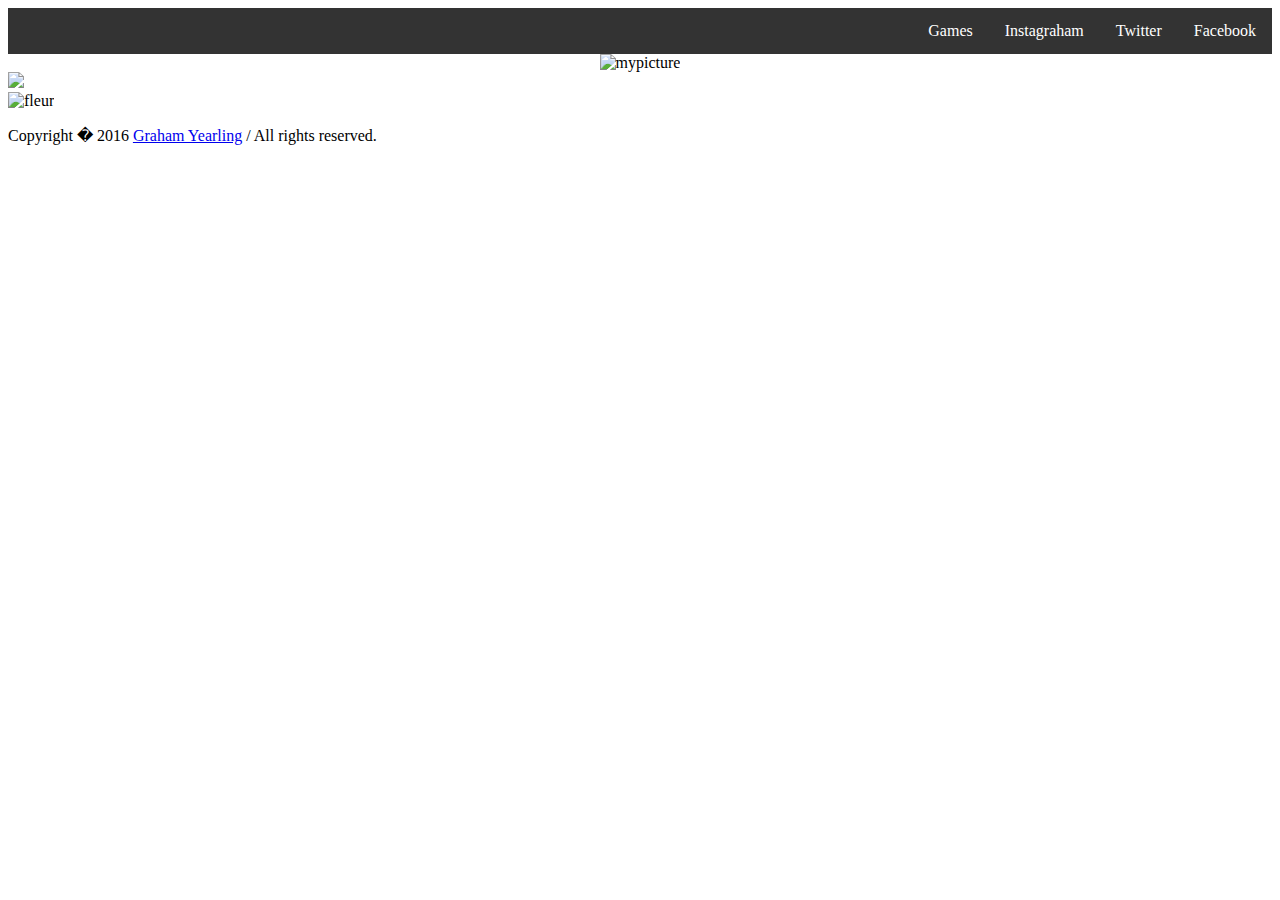
==== index.html @ 09f30fc7 "added webpage" ====
<!DOCTYPE html>
<html>
    <head>
     <link rel="grahamyearling" type="text/css" href="grahamyearling.css">
	<title>Graham Yearling #nobuttstuff</title>
		<style>
ul {
    list-style-type: none;
    margin: 0;
    padding: 0;
    overflow: hidden;
    background-color: #333;
}

li {
    float: right;
}

li a {
    display: inline-block;
    color: white;
    text-align: center;
    padding: 14px 16px;
    text-decoration: none;
}

li a:hover {
    background-color: #111;
}
</style>
		<nav>
		<ul>
            <li><a href="https://www.facebook.com/graham.yearling">Facebook</a></li>
            <li><a href="https://twitter.com/Instagraham303">Twitter</a></li>
            <li><a href="http://yooying.com/instagraham303">Instagraham</a></li>
            <li><a href="http://xboxclips.com/instagraham303">Games</a></li>
            </ul>
		</nav>
		</head>
	<body background="http://i.imgur.com/JT4HcS6.png">
  <div style="width:100%; height:100%; text-align:center">
    <img src="http://i.imgur.com/x5Dqn6R.jpg" alt="mypicture"> 
    </div>
      	<img id="body" src="http://i.imgur.com/fj36d2l.jpg"></h1>
      	</div>
      	<footer id="footerWrapper" class="footer3">
	<section id="mainFooter">
		
		</div>
	</section>
	<section id="footerRights">
		<div class="container">
			<div class="row">
				<div class="col-md-12">
				    	<img src="http://i.imgur.com/14ZYbdd.jpg" alt="fleur" style="width:90px; height: 90px;">
				 
				</div>
					<p>Copyright � 2016 <a href="grahamyearling.com" target="blank">Graham Yearling</a> / All rights reserved.</p>
			</div>
		</div>
	</section>
</footer>
      	</body>

	
		</html>
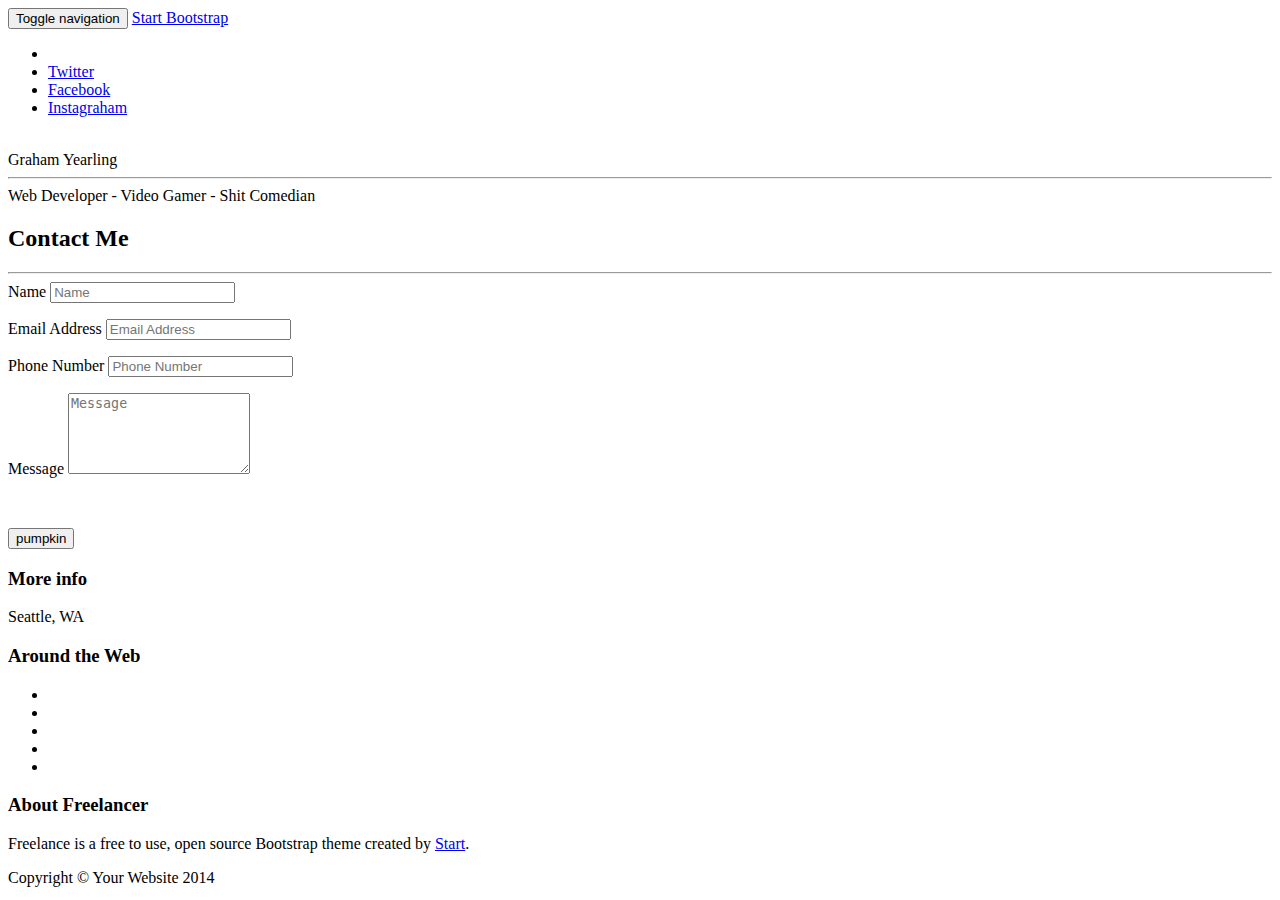
==== commit 26808f5a: "Update index.html" ====
--- a/index.html
+++ b/index.html
@@ -1,67 +1,218 @@
 <!DOCTYPE html>
-<html>
-    <head>
-     <link rel="grahamyearling" type="text/css" href="grahamyearling.css">
-	<title>Graham Yearling #nobuttstuff</title>
-		<style>
-ul {
-    list-style-type: none;
-    margin: 0;
-    padding: 0;
-    overflow: hidden;
-    background-color: #333;
-}
-
-li {
-    float: right;
-}
-
-li a {
-    display: inline-block;
-    color: white;
-    text-align: center;
-    padding: 14px 16px;
-    text-decoration: none;
-}
-
-li a:hover {
-    background-color: #111;
-}
-</style>
-		<nav>
-		<ul>
-            <li><a href="https://www.facebook.com/graham.yearling">Facebook</a></li>
-            <li><a href="https://twitter.com/Instagraham303">Twitter</a></li>
-            <li><a href="http://yooying.com/instagraham303">Instagraham</a></li>
-            <li><a href="http://xboxclips.com/instagraham303">Games</a></li>
-            </ul>
-		</nav>
-		</head>
-	<body background="http://i.imgur.com/JT4HcS6.png">
-  <div style="width:100%; height:100%; text-align:center">
-    <img src="http://i.imgur.com/x5Dqn6R.jpg" alt="mypicture"> 
+<html lang="en">
+
+<head>
+
+    <meta charset="utf-8">
+    <meta http-equiv="X-UA-Compatible" content="IE=edge">
+    <meta name="viewport" content="width=device-width, initial-scale=1">
+    <meta name="description" content="">
+    <meta name="author" content="">
+
+    <title>Freelancer - Start Bootstrap Theme</title>
+
+    <!-- Bootstrap Core CSS - Uses Bootswatch Flatly Theme: http://bootswatch.com/flatly/ -->
+    <link href="css/bootstrap.min.css" rel="stylesheet">
+
+    <!-- Custom CSS -->
+    <link href="css/freelancer.css" rel="stylesheet">
+
+    <!-- Custom Fonts -->
+    <link href="font-awesome/css/font-awesome.min.css" rel="stylesheet" type="text/css">
+    <link href="http://fonts.googleapis.com/css?family=Montserrat:400,700" rel="stylesheet" type="text/css">
+    <link href="http://fonts.googleapis.com/css?family=Lato:400,700,400italic,700italic" rel="stylesheet" type="text/css">
+
+    <!-- HTML5 Shim and Respond.js IE8 support of HTML5 elements and media queries -->
+    <!-- WARNING: Respond.js doesn't work if you view the page via file:// -->
+    <!--[if lt IE 9]>
+        <script src="https://oss.maxcdn.com/libs/html5shiv/3.7.0/html5shiv.js"></script>
+        <script src="https://oss.maxcdn.com/libs/respond.js/1.4.2/respond.min.js"></script>
+    <![endif]-->
+
+</head>
+
+<body id="page-top" class="index">
+
+    <!-- Navigation -->
+    <nav class="navbar navbar-default navbar-fixed-top">
+        <div class="container">
+            <!-- Brand and toggle get grouped for better mobile display -->
+            <div class="navbar-header page-scroll">
+                <button type="button" class="navbar-toggle" data-toggle="collapse" data-target="#bs-example-navbar-collapse-1">
+                    <span class="sr-only">Toggle navigation</span>
+                    <span class="icon-bar"></span>
+                    <span class="icon-bar"></span>
+                    <span class="icon-bar"></span>
+                </button>
+                <a class="navbar-brand" href="#page-top">Start Bootstrap</a>
+            </div>
+
+            <!-- Collect the nav links, forms, and other content for toggling -->
+            <div class="collapse navbar-collapse" id="bs-example-navbar-collapse-1">
+                <ul class="nav navbar-nav navbar-right">
+                    <li class="hidden">
+                        <a href="#page-top"></a>
+                    </li>
+                    <li class="page-scroll">
+                        <a href="#portfolio">Twitter</a>
+                    </li>
+                    <li class="page-scroll">
+                        <a href="#about">Facebook</a>
+                    </li>
+                    <li class="page-scroll">
+                        <a href="#contact">Instagraham</a>
+                    </li>
+                </ul>
+            </div>
+            <!-- /.navbar-collapse -->
+        </div>
+        <!-- /.container-fluid -->
+    </nav>
+
+    <!-- Header -->
+    <header>
+        <div class="container">
+            <div class="row">
+                <div class="col-lg-12">
+                    <img class="img-responsive" src="http://i.imgur.com/JA6T9s2.jpg" alt="">
+                    <div class="intro-text">
+                        <span class="name">Graham Yearling</span>
+                        <hr class="star-light">
+                        <span class="skills">Web Developer - Video Gamer - Shit Comedian</span>
+                    </div>
+                </div>
+            </div>
+        </div>
+    </header>
+    <!-- Contact Section -->
+    <section id="contact">
+        <div class="container">
+            <div class="row">
+                <div class="col-lg-12 text-center">
+                    <h2>Contact Me</h2>
+                    <hr class="star-primary">
+                </div>
+            </div>
+            <div class="row">
+                <div class="col-lg-8 col-lg-offset-2">
+                    <!-- To configure the contact form email address, go to mail/contact_me.php and update the email address in the PHP file on line 19. -->
+                    <!-- The form should work on most web servers, but if the form is not working you may need to configure your web server differently. -->
+                    <form name="sentMessage" id="contactForm" novalidate>
+                        <div class="row control-group">
+                            <div class="form-group col-xs-12 floating-label-form-group controls">
+                                <label>Name</label>
+                                <input type="text" class="form-control" placeholder="Name" id="name" required data-validation-required-message="Please enter your name.">
+                                <p class="help-block text-danger"></p>
+                            </div>
+                        </div>
+                        <div class="row control-group">
+                            <div class="form-group col-xs-12 floating-label-form-group controls">
+                                <label>Email Address</label>
+                                <input type="email" class="form-control" placeholder="Email Address" id="email" required data-validation-required-message="Please enter your email address.">
+                                <p class="help-block text-danger"></p>
+                            </div>
+                        </div>
+                        <div class="row control-group">
+                            <div class="form-group col-xs-12 floating-label-form-group controls">
+                                <label>Phone Number</label>
+                                <input type="tel" class="form-control" placeholder="Phone Number" id="phone" required data-validation-required-message="Please enter your phone number.">
+                                <p class="help-block text-danger"></p>
+                            </div>
+                        </div>
+                        <div class="row control-group">
+                            <div class="form-group col-xs-12 floating-label-form-group controls">
+                                <label>Message</label>
+                                <textarea rows="5" class="form-control" placeholder="Message" id="message" required data-validation-required-message="Please enter a message."></textarea>
+                                <p class="help-block text-danger"></p>
+                            </div>
+                        </div>
+                        <br>
+                        <div id="success"></div>
+                        <div class="row">
+                            <div class="form-group col-xs-12">
+			<p><input type="submit" value="pumpkin" class="carrot-flat-button">
+</p>
+		</div>
+                            </div>
+                        </div>
+                    </form>
+                </div>
+            </div>
+        </div>
+    </section>
+    <!-- Footer -->
+    <footer class="text-center">
+        <div class="footer-above">
+            <div class="container">
+                <div class="row">
+                    <div class="footer-col col-md-4">
+                        <h3>More info</h3>
+                        <p>Seattle, WA </p>
+                    </div>
+                    <div class="footer-col col-md-4">
+                        <h3>Around the Web</h3>
+                        <ul class="list-inline">
+                            <li>
+                                <a href="#" class="btn-social btn-outline"><i class="fa fa-fw fa-facebook"></i></a>
+                            </li>
+                            <li>
+                                <a href="#" class="btn-social btn-outline"><i class="fa fa-fw fa-google-plus"></i></a>
+                            </li>
+                            <li>
+                                <a href="#" class="btn-social btn-outline"><i class="fa fa-fw fa-twitter"></i></a>
+                            </li>
+                            <li>
+                                <a href="#" class="btn-social btn-outline"><i class="fa fa-fw fa-linkedin"></i></a>
+                            </li>
+                            <li>
+                                <a href="#" class="btn-social btn-outline"><i class="fa fa-fw fa-dribbble"></i></a>
+                            </li>
+                        </ul>
+                    </div>
+                    <div class="footer-col col-md-4">
+                        <h3>About Freelancer</h3>
+                        <p>Freelance is a free to use, open source Bootstrap theme created by <a href="http://startbootstrap.com">Start</a>.</p>
+                    </div>
+                </div>
+            </div>
+        </div>
+        <div class="footer-below">
+            <div class="container">
+                <div class="row">
+                    <div class="col-lg-12">
+                        Copyright &copy; Your Website 2014
+                    </div>
+                </div>
+            </div>
+        </div>
+    </footer>
+
+    <!-- Scroll to Top Button (Only visible on small and extra-small screen sizes) -->
+    <div class="scroll-top page-scroll visible-xs visible-sm">
+        <a class="btn btn-primary" href="#page-top">
+            <i class="fa fa-chevron-up"></i>
+        </a>
     </div>
-      	<img id="body" src="http://i.imgur.com/fj36d2l.jpg"></h1>
-      	</div>
-      	<footer id="footerWrapper" class="footer3">
-	<section id="mainFooter">
-		
-		</div>
-	</section>
-	<section id="footerRights">
-		<div class="container">
-			<div class="row">
-				<div class="col-md-12">
-				    	<img src="http://i.imgur.com/14ZYbdd.jpg" alt="fleur" style="width:90px; height: 90px;">
-				 
-				</div>
-					<p>Copyright � 2016 <a href="grahamyearling.com" target="blank">Graham Yearling</a> / All rights reserved.</p>
-			</div>
-		</div>
-	</section>
-</footer>
-      	</body>
-
-	
-		</html>
-		+
+    
+    <!-- jQuery -->
+    <script src="js/jquery.js"></script>
+
+    <!-- Bootstrap Core JavaScript -->
+    <script src="js/bootstrap.min.js"></script>
+
+    <!-- Plugin JavaScript -->
+    <script src="http://cdnjs.cloudflare.com/ajax/libs/jquery-easing/1.3/jquery.easing.min.js"></script>
+    <script src="js/classie.js"></script>
+    <script src="js/cbpAnimatedHeader.js"></script>
+
+    <!-- Contact Form JavaScript -->
+    <script src="js/jqBootstrapValidation.js"></script>
+    <script src="js/contact_me.js"></script>
+
+    <!-- Custom Theme JavaScript -->
+    <script src="js/freelancer.js"></script>
+
+</body>
+
+</html>
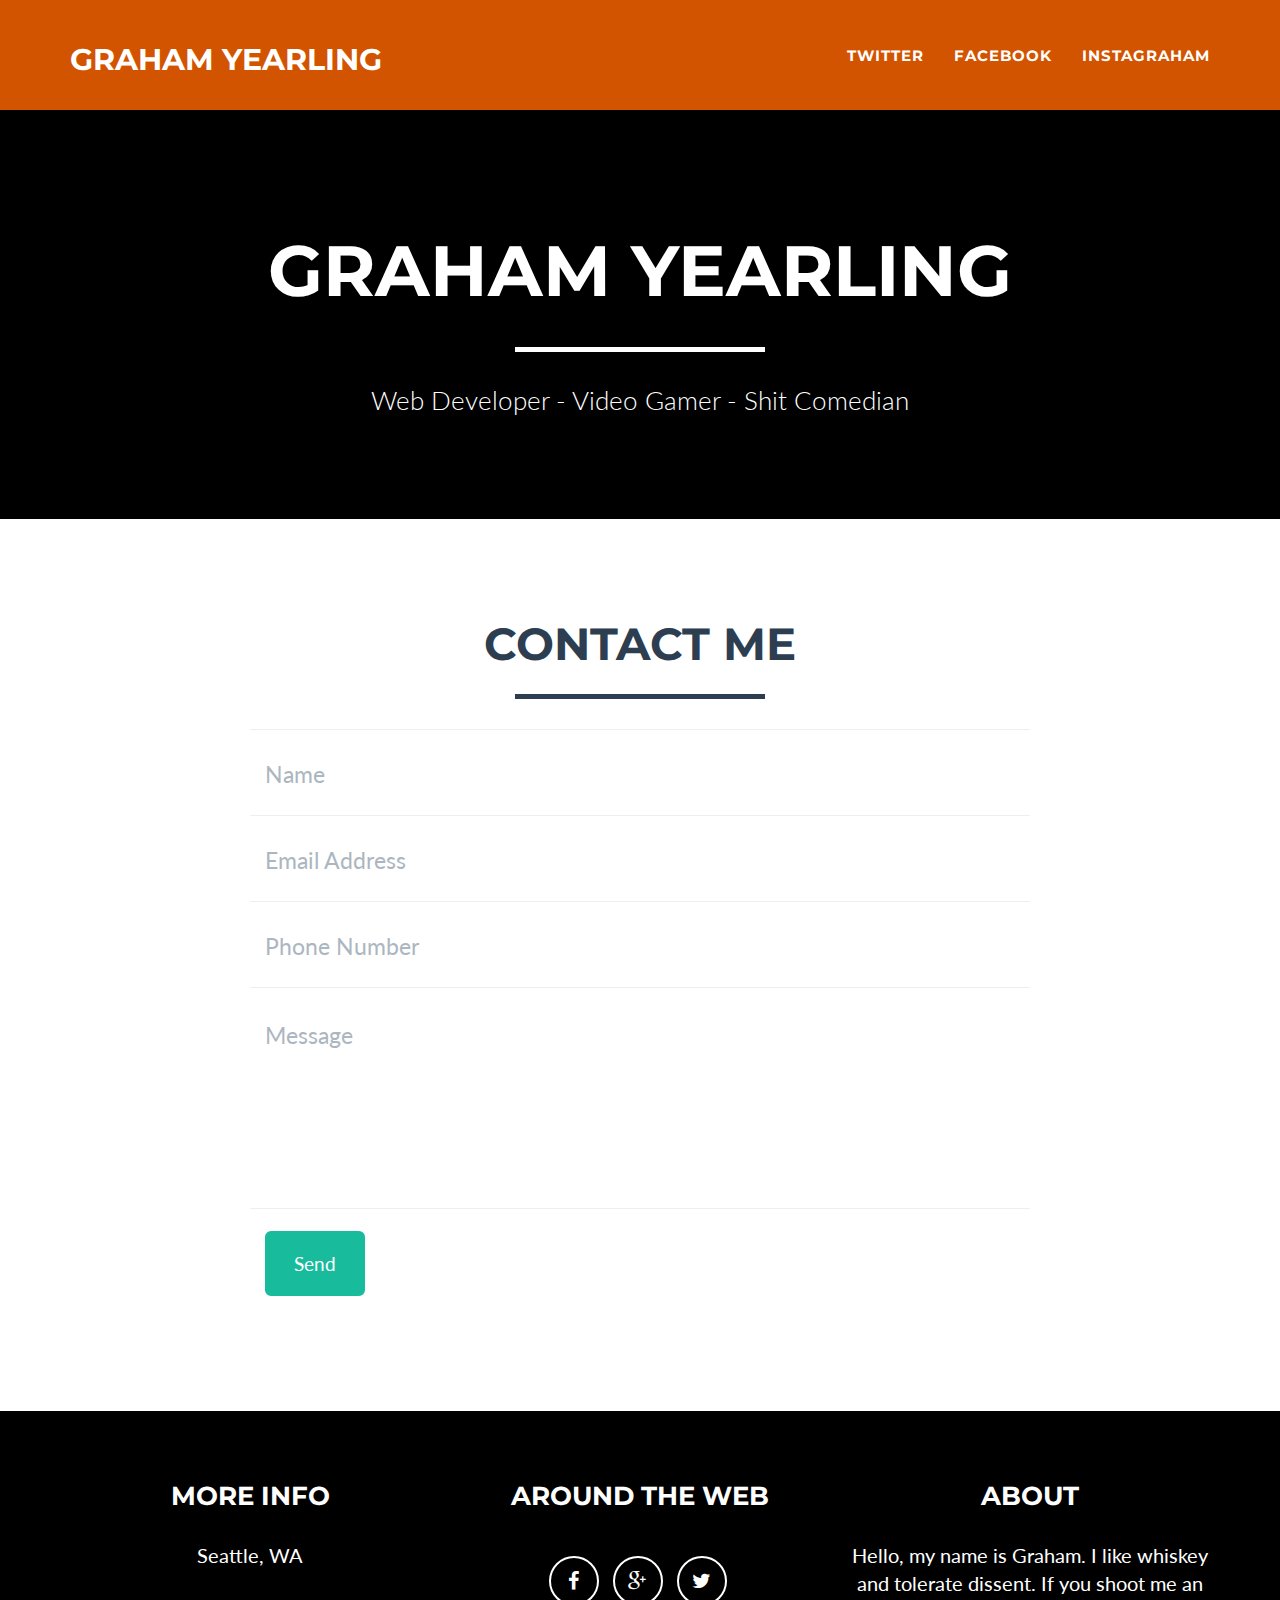
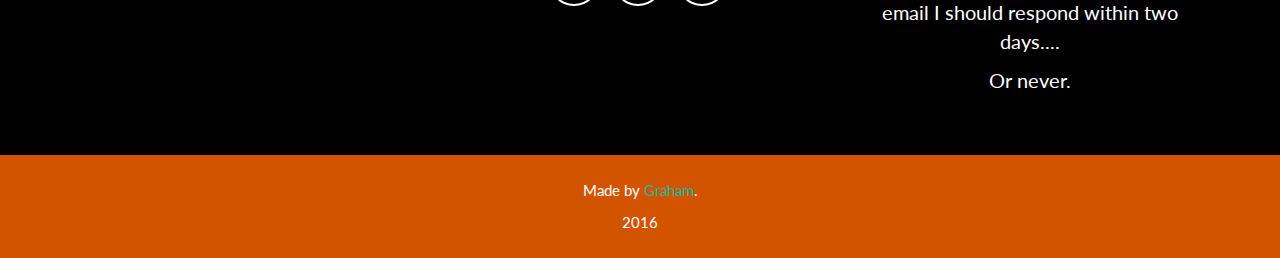
==== commit 0305145c: "status" ====
--- a/index.html
+++ b/index.html
@@ -9,7 +9,7 @@
     <meta name="description" content="">
     <meta name="author" content="">
 
-    <title>Freelancer - Start Bootstrap Theme</title>
+    <title>Graham Yearling - Official web page</title>
 
     <!-- Bootstrap Core CSS - Uses Bootswatch Flatly Theme: http://bootswatch.com/flatly/ -->
     <link href="css/bootstrap.min.css" rel="stylesheet">
@@ -44,7 +44,7 @@
                     <span class="icon-bar"></span>
                     <span class="icon-bar"></span>
                 </button>
-                <a class="navbar-brand" href="#page-top">Start Bootstrap</a>
+                <a class="navbar-brand" href="#page-top">GRAHAM YEARLING</a>
             </div>
 
             <!-- Collect the nav links, forms, and other content for toggling -->
@@ -54,13 +54,13 @@
                         <a href="#page-top"></a>
                     </li>
                     <li class="page-scroll">
-                        <a href="#portfolio">Twitter</a>
+                        <a href="https://twitter.com/Instagraham303">Twitter</a>
                     </li>
                     <li class="page-scroll">
-                        <a href="#about">Facebook</a>
+                        <a href="https://www.facebook.com/graham.yearling">Facebook</a>
                     </li>
                     <li class="page-scroll">
-                        <a href="#contact">Instagraham</a>
+                        <a href="https://www.instagram.com/instagraham303/">Instagraham</a>
                     </li>
                 </ul>
             </div>
@@ -130,9 +130,7 @@
                         <div id="success"></div>
                         <div class="row">
                             <div class="form-group col-xs-12">
-			<p><input type="submit" value="pumpkin" class="carrot-flat-button">
-</p>
-		</div>
+                                <button type="submit" class="btn btn-success btn-lg">Send</button>
                             </div>
                         </div>
                     </form>
@@ -159,19 +157,14 @@
                                 <a href="#" class="btn-social btn-outline"><i class="fa fa-fw fa-google-plus"></i></a>
                             </li>
                             <li>
-                                <a href="#" class="btn-social btn-outline"><i class="fa fa-fw fa-twitter"></i></a>
-                            </li>
-                            <li>
-                                <a href="#" class="btn-social btn-outline"><i class="fa fa-fw fa-linkedin"></i></a>
-                            </li>
-                            <li>
-                                <a href="#" class="btn-social btn-outline"><i class="fa fa-fw fa-dribbble"></i></a>
+                                <a href="https://twitter.com/Instagraham303" class="btn-social btn-outline"><i class="fa fa-fw fa-twitter"></i></a>
                             </li>
                         </ul>
                     </div>
                     <div class="footer-col col-md-4">
-                        <h3>About Freelancer</h3>
-                        <p>Freelance is a free to use, open source Bootstrap theme created by <a href="http://startbootstrap.com">Start</a>.</p>
+                        <h3>About</h3>
+                        <p>Hello, my name is Graham. I like whiskey and tolerate dissent. If you shoot me an email I should respond within two days...</a>.</p>
+                        <p> Or never.</p>
                     </div>
                 </div>
             </div>
@@ -180,7 +173,7 @@
             <div class="container">
                 <div class="row">
                     <div class="col-lg-12">
-                        Copyright &copy; Your Website 2014
+                        Made by <a href="https://twitter.com/Instagraham303">Graham</a>.</p> 2016
                     </div>
                 </div>
             </div>
--- a/css/freelancer.css
+++ b/css/freelancer.css
@@ -0,0 +1,489 @@
+/*!
+ * Start Bootstrap - Freelancer Bootstrap Theme (http://startbootstrap.com)
+ * Code licensed under the Apache License v2.0.
+ * For details, see http://www.apache.org/licenses/LICENSE-2.0.
+ */
+
+body {
+    overflow-x: hidden;
+}
+
+p {
+    font-size: 20px;
+}
+
+p.small {
+    font-size: 16px;
+}
+
+a,
+a:hover,
+a:focus,
+a:active,
+a.active {
+    outline: 0;
+    color: #18bc9c;
+}
+
+h1,
+h2,
+h3,
+h4,
+h5,
+h6 {
+    text-transform: uppercase;
+    font-family: Montserrat,"Helvetica Neue",Helvetica,Arial,sans-serif;
+    font-weight: 700;
+}
+
+hr.star-light,
+hr.star-primary {
+    margin: 25px auto 30px;
+    padding: 0;
+    max-width: 250px;
+    border: 0;
+    border-top: solid 5px;
+    text-align: center;
+}
+
+hr.star-light:after,
+hr.star-primary:after {
+    content: "\f1d0";
+    display: inline-block;
+    position: relative;
+    top: -.8em;
+    padding: 0 .25em;
+    font-family: FontAwesome;
+    font-size: 2em;
+}
+
+hr.star-light {
+    border-color: #fff;
+}
+
+hr.star-light:after {
+    color: #fff;
+    background-color: #000;
+}
+
+hr.star-primary {
+    border-color: #2c3e50;
+}
+
+hr.star-primary:after {
+    color: #2c3e50;
+    background-color: #fff;
+}
+
+.img-centered {
+    margin: 0 auto;
+}
+
+header {
+    text-align: center;
+    color: #fff;
+    background: black;
+}
+
+header .container {
+    padding-top: 100px;
+    padding-bottom: 50px;
+}
+
+header img {
+    display: block;
+    margin: 0 auto 20px;
+}
+
+header .intro-text .name {
+    display: block;
+    text-transform: uppercase;
+    font-family: Montserrat,"Helvetica Neue",Helvetica,Arial,sans-serif;
+    font-size: 2em;
+    font-weight: 700;
+}
+
+header .intro-text .skills {
+    font-size: 1.25em;
+    font-weight: 300;
+}
+
+@media(min-width:768px) {
+    header .container {
+        padding-top: 200px;
+        padding-bottom: 100px;
+    }
+
+    header .intro-text .name {
+        font-size: 4.75em;
+    }
+
+    header .intro-text .skills {
+        font-size: 1.75em;
+    }
+}
+
+@media(min-width:768px) {
+    .navbar-fixed-top {
+        padding: 25px 0;
+        -webkit-transition: padding .3s;
+        -moz-transition: padding .3s;
+        transition: padding .3s;
+    }
+
+    .navbar-fixed-top .navbar-brand {
+        font-size: 2em;
+        -webkit-transition: all .3s;
+        -moz-transition: all .3s;
+        transition: all .3s;
+    }
+
+    .navbar-fixed-top.navbar-shrink {
+        padding: 10px 0;
+    }
+
+    .navbar-fixed-top.navbar-shrink .navbar-brand {
+        font-size: 1.5em;
+    }
+}
+.navbar {
+    text-transform: uppercase;
+    font-family: Montserrat,"Helvetica Neue",Helvetica,Arial,sans-serif;
+    font-weight: 700;
+}
+
+.navbar a:focus {
+    outline: 0;
+}
+
+.navbar .navbar-nav {
+    letter-spacing: 1px;
+}
+
+.navbar .navbar-nav li a:focus {
+    outline: 0;
+}
+
+.navbar-default,
+.navbar-inverse {
+    border: 0;
+    background: #d35400;
+}
+
+section {
+    padding: 100px 0;
+    
+}
+.carrot-flat-button {
+    /* #Carrot Flat Button
+==================================================*/
+  position: relative;
+  vertical-align: top;
+  width: 25%;
+  height: 50px;
+  padding: 0;
+  font-size: 25px;
+  color: white;
+  text-align: center;
+  text-shadow: 0 1px 2px rgba(0, 0, 0, 0.25);
+  background: #d35400;
+  border: 0;
+  border-bottom: 0px solid black;
+  cursor: pointer;
+  box-shadow: inset 0 -2px black;
+  box-shadow: inset 0 -2px black;
+  text-transform: uppercase;
+    font-family: Montserrat,"Helvetica Neue",Helvetica,Arial,sans-serif;
+    font-weight: 700;
+}
+section button:active {
+  top: 1px;
+  outline: none;
+  -webkit-box-shadow: none;
+  box-shadow: none;
+}
+
+
+section h2 {
+    margin: 0;
+    font-size: 3em;
+}
+
+section.success {
+    color: #fff;
+    background: #18bc9c;
+}
+
+section.success a,
+section.success a:hover,
+section.success a:focus,
+section.success a:active,
+section.success a.active {
+    outline: 0;
+    color: #2c3e50;
+}
+
+@media(max-width:767px) {
+    section {
+        padding: 75px 0;
+    }
+
+    section.first {
+        padding-top: 75px;
+    }
+}
+
+#portfolio .portfolio-item {
+    right: 0;
+    margin: 0 0 15px;
+}
+#portfolio .portfolio-item .portfolio-link {
+    display: block;
+    position: relative;
+    margin: 0 auto;
+    max-width: 400px;
+}
+
+#portfolio .portfolio-item .portfolio-link .caption {
+    position: absolute;
+    width: 100%;
+    height: 100%;
+    opacity: 0;
+    background: rgba(24,188,156,.9);
+    -webkit-transition: all ease .5s;
+    -moz-transition: all ease .5s;
+    transition: all ease .5s;
+}
+
+#portfolio .portfolio-item .portfolio-link .caption:hover {
+    opacity: 1;
+}
+
+#portfolio .portfolio-item .portfolio-link .caption .caption-content {
+    position: absolute;
+    top: 50%;
+    width: 100%;
+    height: 20px;
+    margin-top: -12px;
+    text-align: center;
+    font-size: 20px;
+    color: #fff;
+}
+
+#portfolio .portfolio-item .portfolio-link .caption .caption-content i {
+    margin-top: -12px;
+}
+
+#portfolio .portfolio-item .portfolio-link .caption .caption-content h3,
+#portfolio .portfolio-item .portfolio-link .caption .caption-content h4 {
+    margin: 0;
+}
+
+#portfolio * {
+    z-index: 2;
+}
+
+@media(min-width:767px) {
+    #portfolio .portfolio-item {
+        margin: 0 0 30px;
+    }
+}
+
+.btn-outline {
+    margin-top: 15px;
+    border: solid 2px #fff;
+    font-size: 20px;
+    color: #fff;
+    background: 0 0;
+    transition: all .3s ease-in-out;
+}
+
+.btn-outline:hover,
+.btn-outline:focus,
+.btn-outline:active,
+.btn-outline.active {
+    border: solid 2px #fff;
+    color: #18bc9c;
+    background: #fff;
+}
+
+.floating-label-form-group {
+    position: relative;
+    margin-bottom: 0;
+    padding-bottom: .5em;
+    border-bottom: 1px solid #eee;
+}
+
+.floating-label-form-group input,
+.floating-label-form-group textarea {
+    z-index: 1;
+    position: relative;
+    padding-right: 0;
+    padding-left: 0;
+    border: 0;
+    border-radius: 0;
+    font-size: 1.5em;
+    background: 0 0;
+    box-shadow: none!important;
+    resize: none;
+}
+
+.floating-label-form-group label {
+    display: block;
+    z-index: 0;
+    position: relative;
+    top: 2em;
+    margin: 0;
+    font-size: .85em;
+    line-height: 1.764705882em;
+    vertical-align: middle;
+    vertical-align: baseline;
+    opacity: 0;
+    -webkit-transition: top .3s ease,opacity .3s ease;
+    -moz-transition: top .3s ease,opacity .3s ease;
+    -ms-transition: top .3s ease,opacity .3s ease;
+    transition: top .3s ease,opacity .3s ease;
+}
+
+.floating-label-form-group::not(:first-child) {
+    padding-left: 14px;
+    border-left: 1px solid #eee;
+}
+
+.floating-label-form-group-with-value label {
+    top: 0;
+    opacity: 1;
+}
+
+.floating-label-form-group-with-focus label {
+    color: #18bc9c;
+}
+
+form .row:first-child .floating-label-form-group {
+    border-top: 1px solid #eee;
+    
+}
+
+footer {
+    color: #fff;
+    background-color: black;
+}
+
+footer h3 {
+    margin-bottom: 30px;
+}
+
+footer .footer-above {
+    padding-top: 50px;
+}
+
+footer .footer-col {
+    margin-bottom: 50px;
+}
+
+footer .footer-below {
+    padding: 25px 0;
+    background-color: #D35400;
+}
+
+.btn-social {
+    display: inline-block;
+    width: 50px;
+    height: 50px;
+    border: 2px solid #fff;
+    border-radius: 100%;
+    text-align: center;
+    font-size: 20px;
+    line-height: 45px;
+}
+
+.btn:focus,
+.btn:active,
+.btn.active {
+    outline: 0;
+}
+
+.scroll-top {
+    z-index: 1049;
+    position: fixed;
+    right: 2%;
+    bottom: 2%;
+    width: 50px;
+    height: 50px;
+}
+
+.scroll-top .btn {
+    width: 50px;
+    height: 50px;
+    border-radius: 100%;
+    font-size: 20px;
+    line-height: 28px;
+}
+
+.scroll-top .btn:focus {
+    outline: 0;
+}
+
+.portfolio-modal .modal-content {
+    padding: 100px 0;
+    min-height: 100%;
+    border: 0;
+    border-radius: 0;
+    text-align: center;
+    background-clip: border-box;
+    -webkit-box-shadow: none;
+    box-shadow: none;
+}
+
+.portfolio-modal .modal-content h2 {
+    margin: 0;
+    font-size: 3em;
+}
+
+.portfolio-modal .modal-content img {
+    margin-bottom: 30px;
+}
+
+.portfolio-modal .modal-content .item-details {
+    margin: 30px 0;
+}
+
+.portfolio-modal .close-modal {
+    position: absolute;
+    top: 25px;
+    right: 25px;
+    width: 75px;
+    height: 75px;
+    background-color: transparent;
+    cursor: pointer;
+}
+
+.portfolio-modal .close-modal:hover {
+    opacity: .3;
+}
+
+.portfolio-modal .close-modal .lr {
+    z-index: 1051;
+    width: 1px;
+    height: 75px;
+    margin-left: 35px;
+    background-color: #2c3e50;
+    -webkit-transform: rotate(45deg);
+    -ms-transform: rotate(45deg);
+    transform: rotate(45deg);
+}
+
+.portfolio-modal .close-modal .lr .rl {
+    z-index: 1052;
+    width: 1px;
+    height: 75px;
+    background-color: #2c3e50;
+    -webkit-transform: rotate(90deg);
+    -ms-transform: rotate(90deg);
+    transform: rotate(90deg);
+}
+
+.portfolio-modal .modal-backdrop {
+    display: none;
+    opacity: 0;
+}